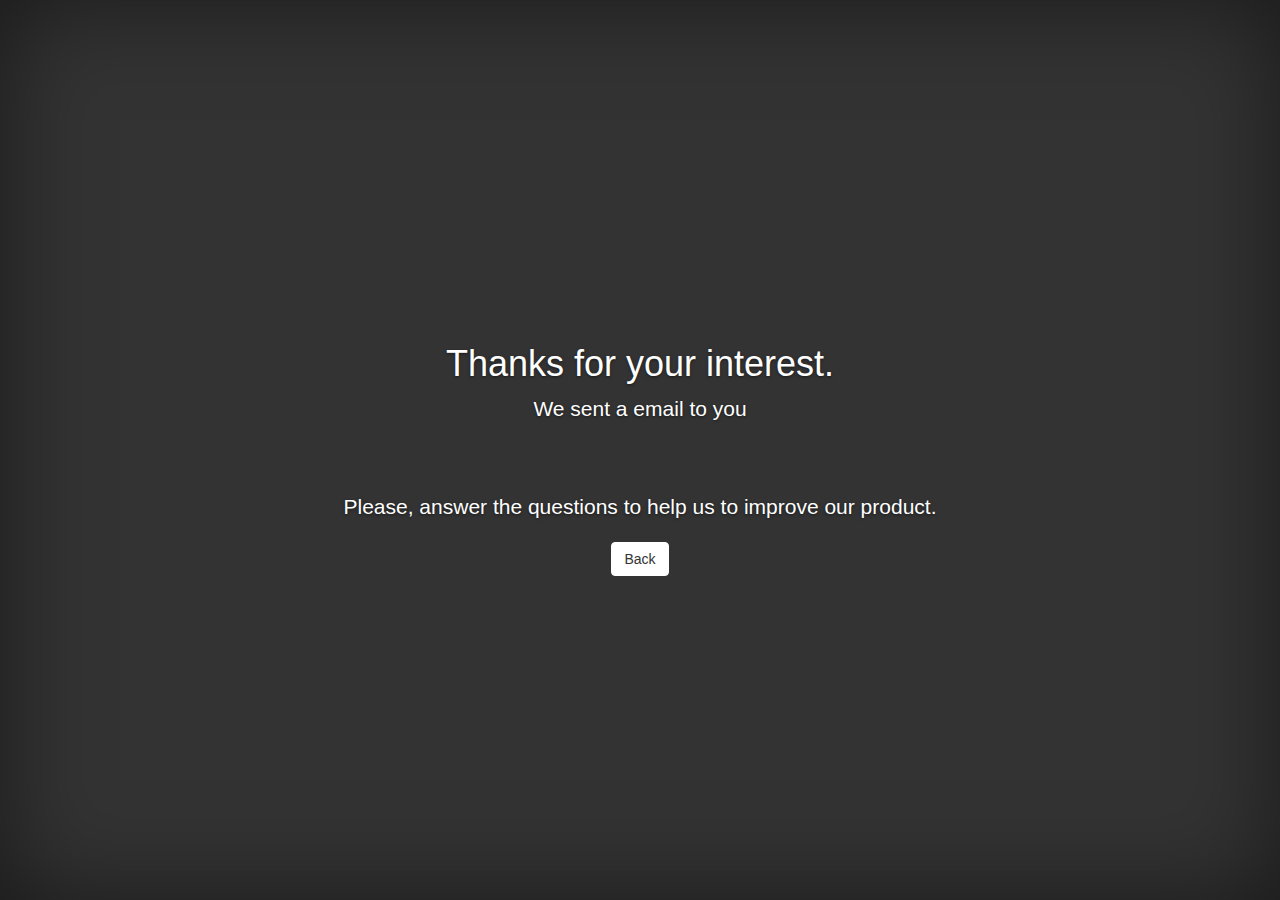
==== src/main/webapp/success/index.html @ bb46f1d2 "include pages with bootstrap" ====
<!DOCTYPE html>
<html lang="en">
<head>
	<meta charset="utf-8">
	<meta http-equiv="X-UA-Compatible" content="IE=edge">
	<meta name="viewport" content="width=device-width, initial-scale=1">
	<!-- The above 3 meta tags *must* come first in the head; any other head content must come *after* these tags -->
	<meta name="description" content="">
	<meta name="author" content="">
	<link rel="icon" href="./favicon.ico">

	<title>SplashPage - Geofusion Technical Challenge</title>

	<!-- Bootstrap core CSS -->
	<link href="../css/bootstrap.css" rel="stylesheet">

	<!-- IE10 viewport hack for Surface/desktop Windows 8 bug -->
	<link href="../css/ie10-viewport-bug-workaround.css" rel="stylesheet">

	<!-- Custom styles for this template -->
	<link href="../css/cover.css" rel="stylesheet">

	<!-- Just for debugging purposes. Don't actually copy these 2 lines! -->
	<!--[if lt IE 9]>
	<!--<script src="../../assets/js/ie8-responsive-file-warning.js"></script><![endif]&ndash;&gt;-->
	<script src="../js/ie-emulation-modes-warning.js"></script>

	<!-- HTML5 shim and Respond.js for IE8 support of HTML5 elements and media queries -->
	<!--[if lt IE 9]>
	<script src="https://oss.maxcdn.com/html5shiv/3.7.3/html5shiv.min.js"></script>
	<script src="https://oss.maxcdn.com/respond/1.4.2/respond.min.js"></script>
	<![endif]-->
	<!-- jquery validate -->
	<script src="../js/jquery.min.js"></script>
	<script src="../js/jquery.validate.js"></script>
</head>

<body>

<div class="site-wrapper">
	<div class="site-wrapper-inner">
		<div class="cover-container">
			<div class="masthead clearfix">
				<div class="inner">
				</div>
			</div>
			<div class="inner cover">
				<h1 class="cover-heading">Thanks for your interest.</h1>
				<p class="lead">We sent a email to you</p>
				<div class="lead">
					<img src="./images/Carbon-Bike.jpg" alt=""/>
				</div>
				<p class="lead">Please, answer the questions to help us to improve our product.</p>
				<div class="leaf">
					<form action="..">
						<input class="submit btn btn-default" type="submit" value="Back">
					</form>
				</div>
			</div>

			<div class="mastfoot">
				<!-- <div class="inner">
				  <p>Cover template for <a href="http://getbootstrap.com">Bootstrap</a>, by <a href="https://twitter.com/mdo">@mdo</a>.</p>
				</div> -->
			</div>
		</div>
	</div>
</div>

<!-- Bootstrap core JavaScript
================================================== -->
<!-- Placed at the end of the document so the pages load faster -->
<script src="https://ajax.googleapis.com/ajax/libs/jquery/1.12.4/jquery.min.js"></script>
<script>window.jQuery || document.write('<script src="../js/jquery.min.js"><\/script>')</script>
<script src="../js/bootstrap.js"></script>
<!-- IE10 viewport hack for Surface/desktop Windows 8 bug -->
<script src="./js/ie10-viewport-bug-workaround.js"></script>
</body>
</html>
---- src/main/webapp/css/ie10-viewport-bug-workaround.css ----
/*!
 * IE10 viewport hack for Surface/desktop Windows 8 bug
 * Copyright 2014-2015 Twitter, Inc.
 * Licensed under MIT (https://github.com/twbs/bootstrap/blob/master/LICENSE)
 */

/*
 * See the Getting Started docs for more information:
 * http://getbootstrap.com/getting-started/#support-ie10-width
 */
@-ms-viewport     { width: device-width; }
@-o-viewport      { width: device-width; }
@viewport         { width: device-width; }
---- src/main/webapp/css/cover.css ----
/*
 * Globals
 */

/* Links */
a,
a:focus,
a:hover {
  color: #fff;
}

/* Custom default button */
.btn-default,
.btn-default:hover,
.btn-default:focus {
  color: #333;
  text-shadow: none; /* Prevent inheritance from `body` */
  background-color: #fff;
  border: 1px solid #fff;
}


/*
 * Base structure
 */

html,
body {
  height: 100%;
  background-color: #333;
}
body {
  color: #fff;
  text-align: center;
  text-shadow: 0 1px 3px rgba(0,0,0,.5);
}

/* Extra markup and styles for table-esque vertical and horizontal centering */
.site-wrapper {
  display: table;
  width: 100%;
  height: 100%; /* For at least Firefox */
  min-height: 100%;
  -webkit-box-shadow: inset 0 0 100px rgba(0,0,0,.5);
          box-shadow: inset 0 0 100px rgba(0,0,0,.5);
}
.site-wrapper-inner {
  display: table-cell;
  vertical-align: top;
}
.cover-container {
  margin-right: auto;
  margin-left: auto;
}

/* Padding for spacing */
.inner {
  padding: 30px;
}


/*
 * Header
 */
.masthead-brand {
  margin-top: 10px;
  margin-bottom: 10px;
}

.masthead-nav > li {
  display: inline-block;
}
.masthead-nav > li + li {
  margin-left: 20px;
}
.masthead-nav > li > a {
  padding-right: 0;
  padding-left: 0;
  font-size: 16px;
  font-weight: bold;
  color: #fff; /* IE8 proofing */
  color: rgba(255,255,255,.75);
  border-bottom: 2px solid transparent;
}
.masthead-nav > li > a:hover,
.masthead-nav > li > a:focus {
  background-color: transparent;
  border-bottom-color: #a9a9a9;
  border-bottom-color: rgba(255,255,255,.25);
}
.masthead-nav > .active > a,
.masthead-nav > .active > a:hover,
.masthead-nav > .active > a:focus {
  color: #fff;
  border-bottom-color: #fff;
}

@media (min-width: 768px) {
  .masthead-brand {
    float: left;
  }
  .masthead-nav {
    float: right;
  }
}


/*
 * Cover
 */

.cover {
  padding: 0 20px;
}
.cover .btn-lg {
  padding: 10px 20px;
  font-weight: bold;
}


/*
 * Footer
 */

.mastfoot {
  color: #999; /* IE8 proofing */
  color: rgba(255,255,255,.5);
}


/*
 * Affix and center
 */

@media (min-width: 768px) {
  /* Pull out the header and footer */
  .masthead {
    position: fixed;
    top: 0;
  }
  .mastfoot {
    position: fixed;
    bottom: 0;
  }
  /* Start the vertical centering */
  .site-wrapper-inner {
    vertical-align: middle;
  }
  /* Handle the widths */
  .masthead,
  .mastfoot,
  .cover-container {
    width: 100%; /* Must be percentage or pixels for horizontal alignment */
  }
}

@media (min-width: 992px) {
  .masthead,
  .mastfoot,
  .cover-container {
    width: 700px;
  }
}

/* Error jquery validate */
.error {
    color: red;
}
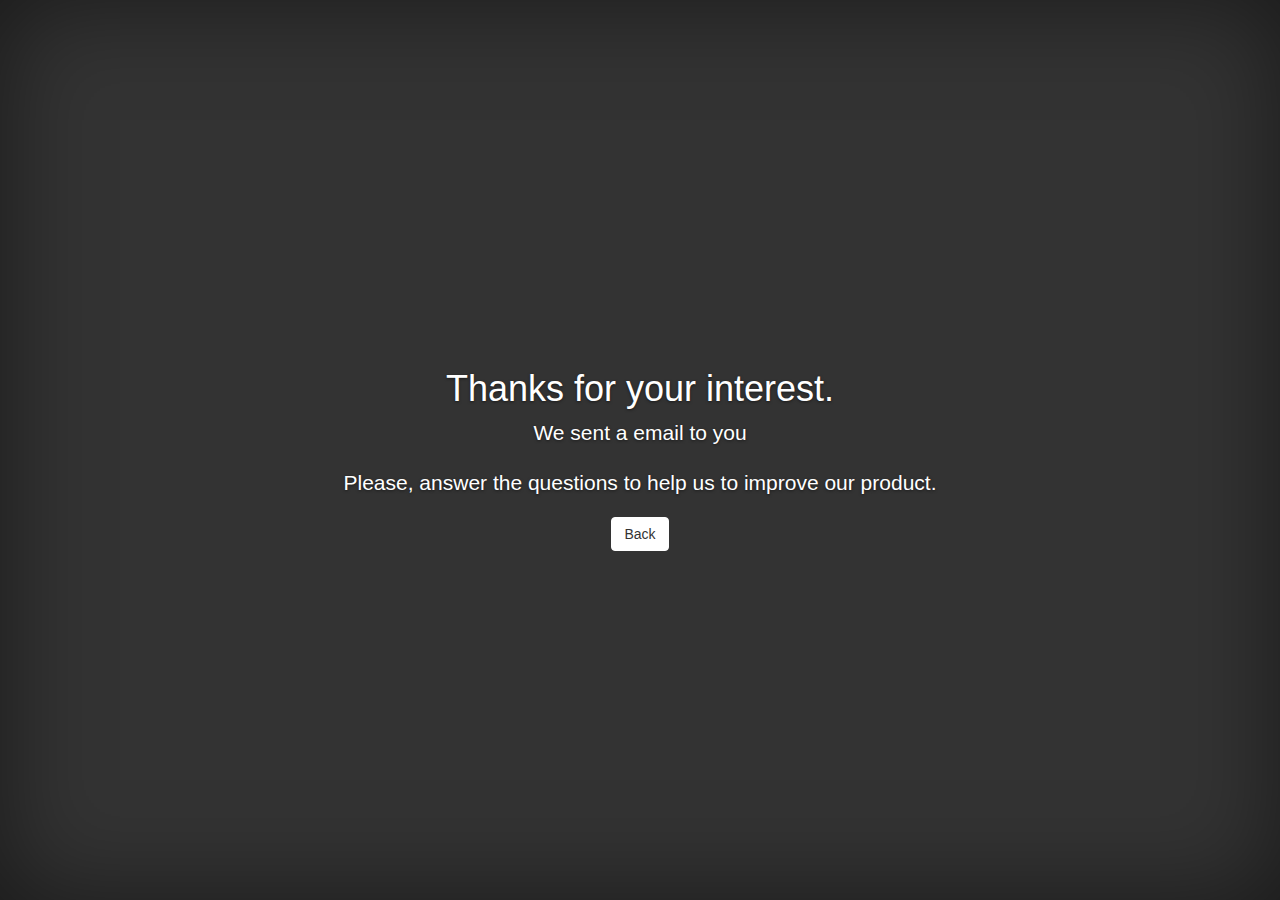
==== commit a8b19e0d: "Funcionalidade de envio de email" ====
--- a/src/main/webapp/success/index.html
+++ b/src/main/webapp/success/index.html
@@ -47,9 +47,9 @@
 			<div class="inner cover">
 				<h1 class="cover-heading">Thanks for your interest.</h1>
 				<p class="lead">We sent a email to you</p>
-				<div class="lead">
-					<img src="./images/Carbon-Bike.jpg" alt=""/>
-				</div>
+				<!--<div class="lead">-->
+					<!--&lt;!&ndash;<img src="../images/Carbon-Bike.jpg" alt=""/>&ndash;&gt;-->
+				<!--</div>-->
 				<p class="lead">Please, answer the questions to help us to improve our product.</p>
 				<div class="leaf">
 					<form action="..">
@@ -74,6 +74,6 @@
 <script>window.jQuery || document.write('<script src="../js/jquery.min.js"><\/script>')</script>
 <script src="../js/bootstrap.js"></script>
 <!-- IE10 viewport hack for Surface/desktop Windows 8 bug -->
-<script src="./js/ie10-viewport-bug-workaround.js"></script>
+<script src="../js/ie10-viewport-bug-workaround.js"></script>
 </body>
 </html>
